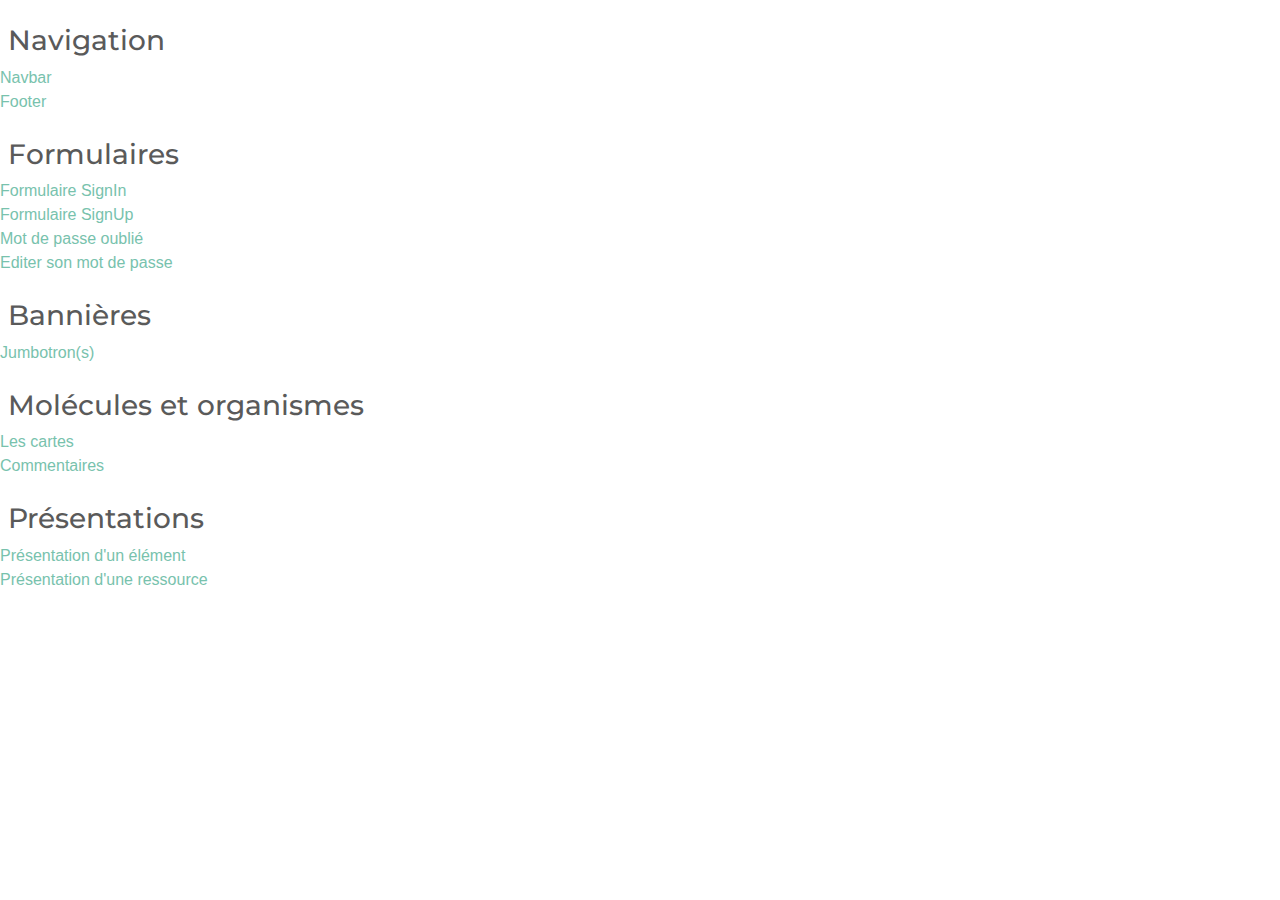
==== views/index.html @ 9034a7f6 "first commit" ====
<!DOCTYPE html>
<head>
  <meta charset="UTF-8">
  <title>Atomes et boules de molécules</title>
  <link rel="stylesheet" href="../stylesheets/style.css">
  <meta name="viewport" content="width=device-width, initial-scale=1.0">
</head>

<body>
<br>

  <h3>Navigation</h3>
  <a href="navbar.html">Navbar</a>
  <br>
  <a href="footer.html">Footer</a>
  <br><br>
  <h3>Formulaires</h3>
  <a href="signin.html">Formulaire SignIn</a>
  <br>
  <a href="signup.html">Formulaire SignUp</a>
  <br>
  <a href="password.html">Mot de passe oublié</a>
  <br>
  <a href="passwordchange.html">Editer son mot de passe</a>
  <br><br>

  <h3>Bannières</h3>
  <a href="banners.html">Jumbotron(s)</a>
  <br><br>
  <h3>Molécules et organismes</h3>
  <a href="cards.html">Les cartes</a>
  <br>
  <a href="comments.html">Commentaires</a>
  <br><br>
  <h3>Présentations</h3>
  <a href="elementpres.html">Présentation d'un élément</a>
  <br>
  <a href="ressourcepres.html">Présentation d'une ressource</a>





 <!-- Optional JavaScript -->
    <!-- jQuery first, then Popper.js, then Bootstrap JS -->
    <script src="https://code.jquery.com/jquery-3.3.1.slim.min.js" integrity="sha384-q8i/X+965DzO0rT7abK41JStQIAqVgRVzpbzo5smXKp4YfRvH+8abtTE1Pi6jizo" crossorigin="anonymous"></script>
    <script src="https://cdnjs.cloudflare.com/ajax/libs/popper.js/1.14.7/umd/popper.min.js" integrity="sha384-UO2eT0CpHqdSJQ6hJty5KVphtPhzWj9WO1clHTMGa3JDZwrnQq4sF86dIHNDz0W1" crossorigin="anonymous"></script>
    <script src="https://stackpath.bootstrapcdn.com/bootstrap/4.3.1/js/bootstrap.min.js" integrity="sha384-JjSmVgyd0p3pXB1rRibZUAYoIIy6OrQ6VrjIEaFf/nJGzIxFDsf4x0xIM+B07jRM" crossorigin="anonymous"></script>
  </body>
</html>
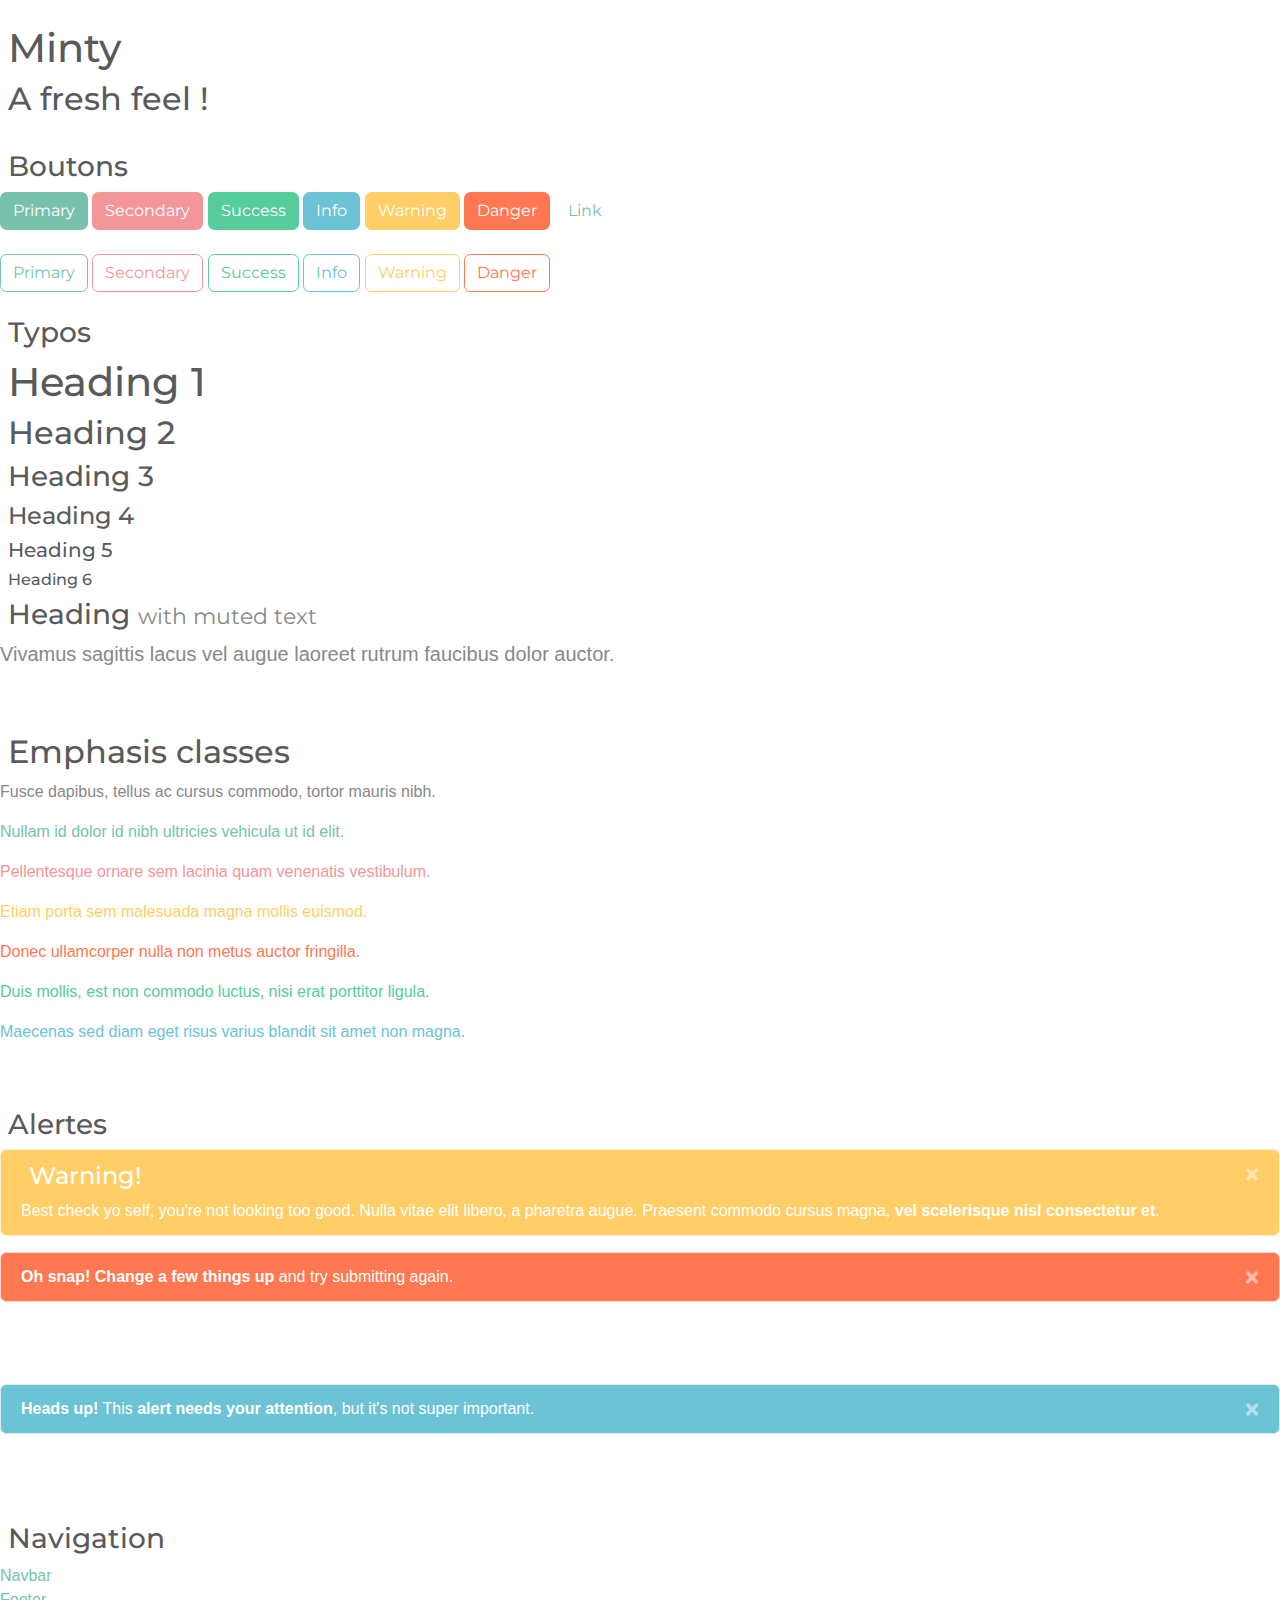
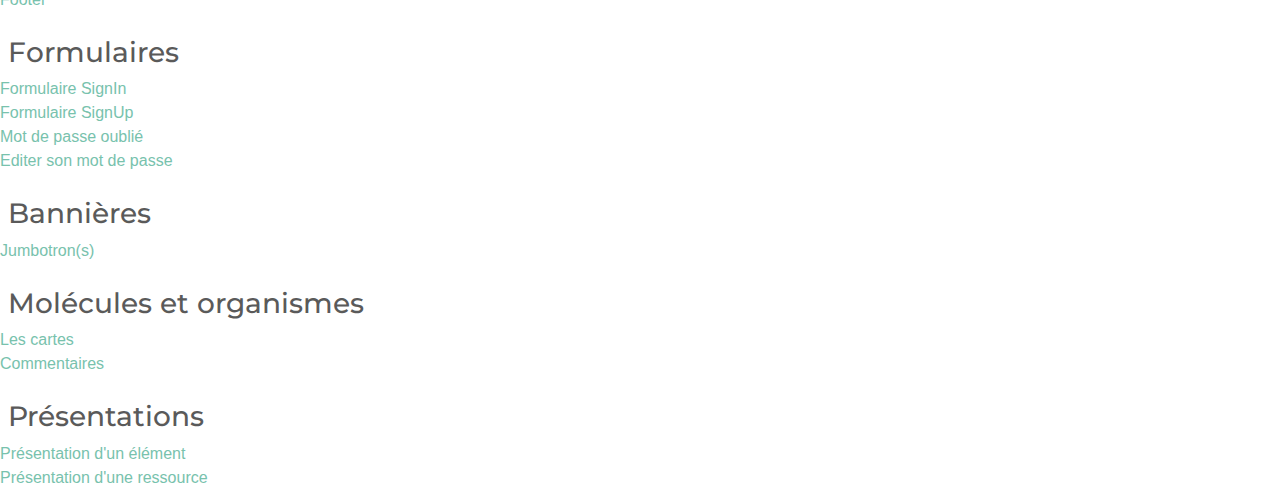
==== commit 8e7c4779: "ajout balise html fin" ====
--- a/views/index.html
+++ b/views/index.html
@@ -9,6 +9,81 @@
 <body>
 <br>
 
+
+
+<h1>Minty</h1>
+<h2>A fresh feel !</h2>
+<br>
+<h3>Boutons</h3>
+
+<button type="button" class="btn btn-primary">Primary</button>
+<button type="button" class="btn btn-secondary">Secondary</button>
+<button type="button" class="btn btn-success">Success</button>
+<button type="button" class="btn btn-info">Info</button>
+<button type="button" class="btn btn-warning">Warning</button>
+<button type="button" class="btn btn-danger">Danger</button>
+<button type="button" class="btn btn-link">Link</button>
+<br>
+<br>
+<button type="button" class="btn btn-outline-primary">Primary</button>
+<button type="button" class="btn btn-outline-secondary">Secondary</button>
+<button type="button" class="btn btn-outline-success">Success</button>
+<button type="button" class="btn btn-outline-info">Info</button>
+<button type="button" class="btn btn-outline-warning">Warning</button>
+<button type="button" class="btn btn-outline-danger">Danger</button>
+<br>
+<br>
+<h3>Typos</h3>
+<h1>Heading 1</h1>
+<h2>Heading 2</h2>
+<h3>Heading 3</h3>
+<h4>Heading 4</h4>
+<h5>Heading 5</h5>
+<h6>Heading 6</h6>
+<h3>
+  Heading
+  <small class="text-muted">with muted text</small>
+</h3>
+<p class="lead">Vivamus sagittis lacus vel augue laoreet rutrum faucibus dolor auctor.</p>
+<br>
+<br>
+<h2>Emphasis classes</h2>
+<p class="text-muted">Fusce dapibus, tellus ac cursus commodo, tortor mauris nibh.</p>
+<p class="text-primary">Nullam id dolor id nibh ultricies vehicula ut id elit.</p>
+<p class="text-secondary">Pellentesque ornare sem lacinia quam venenatis vestibulum.</p>
+<p class="text-warning">Etiam porta sem malesuada magna mollis euismod.</p>
+<p class="text-danger">Donec ullamcorper nulla non metus auctor fringilla.</p>
+<p class="text-success">Duis mollis, est non commodo luctus, nisi erat porttitor ligula.</p>
+<p class="text-info">Maecenas sed diam eget risus varius blandit sit amet non magna.</p>
+
+<br><br>
+<h3>Alertes</h3>
+
+<div class="alert alert-dismissible alert-warning">
+  <button type="button" class="close" data-dismiss="alert">&times;</button>
+  <h4 class="alert-heading">Warning!</h4>
+  <p class="mb-0">Best check yo self, you're not looking too good. Nulla vitae elit libero, a pharetra augue. Praesent commodo cursus magna, <a href="#" class="alert-link">vel scelerisque nisl consectetur et</a>.</p>
+</div>
+
+<div class="alert alert-dismissible alert-danger">
+  <button type="button" class="close" data-dismiss="alert">&times;</button>
+  <strong>Oh snap!</strong> <a href="#" class="alert-link">Change a few things up</a> and try submitting again.
+</div>
+
+<div class="alert alert-dismissible alert-suuccess">
+  <button type="button" class="close" data-dismiss="alert">&times;</button>
+  <strong>Well done!</strong> You successfully read <a href="#" class="alert-link">this important alert message</a>.
+</div>
+
+<div class="alert alert-dismissible alert-info">
+  <button type="button" class="close" data-dismiss="alert">&times;</button>
+  <strong>Heads up!</strong> This <a href="#" class="alert-link">alert needs your attention</a>, but it's not super important.
+</div>
+
+
+<br>
+<br>
+<br>
   <h3>Navigation</h3>
   <a href="navbar.html">Navbar</a>
   <br>
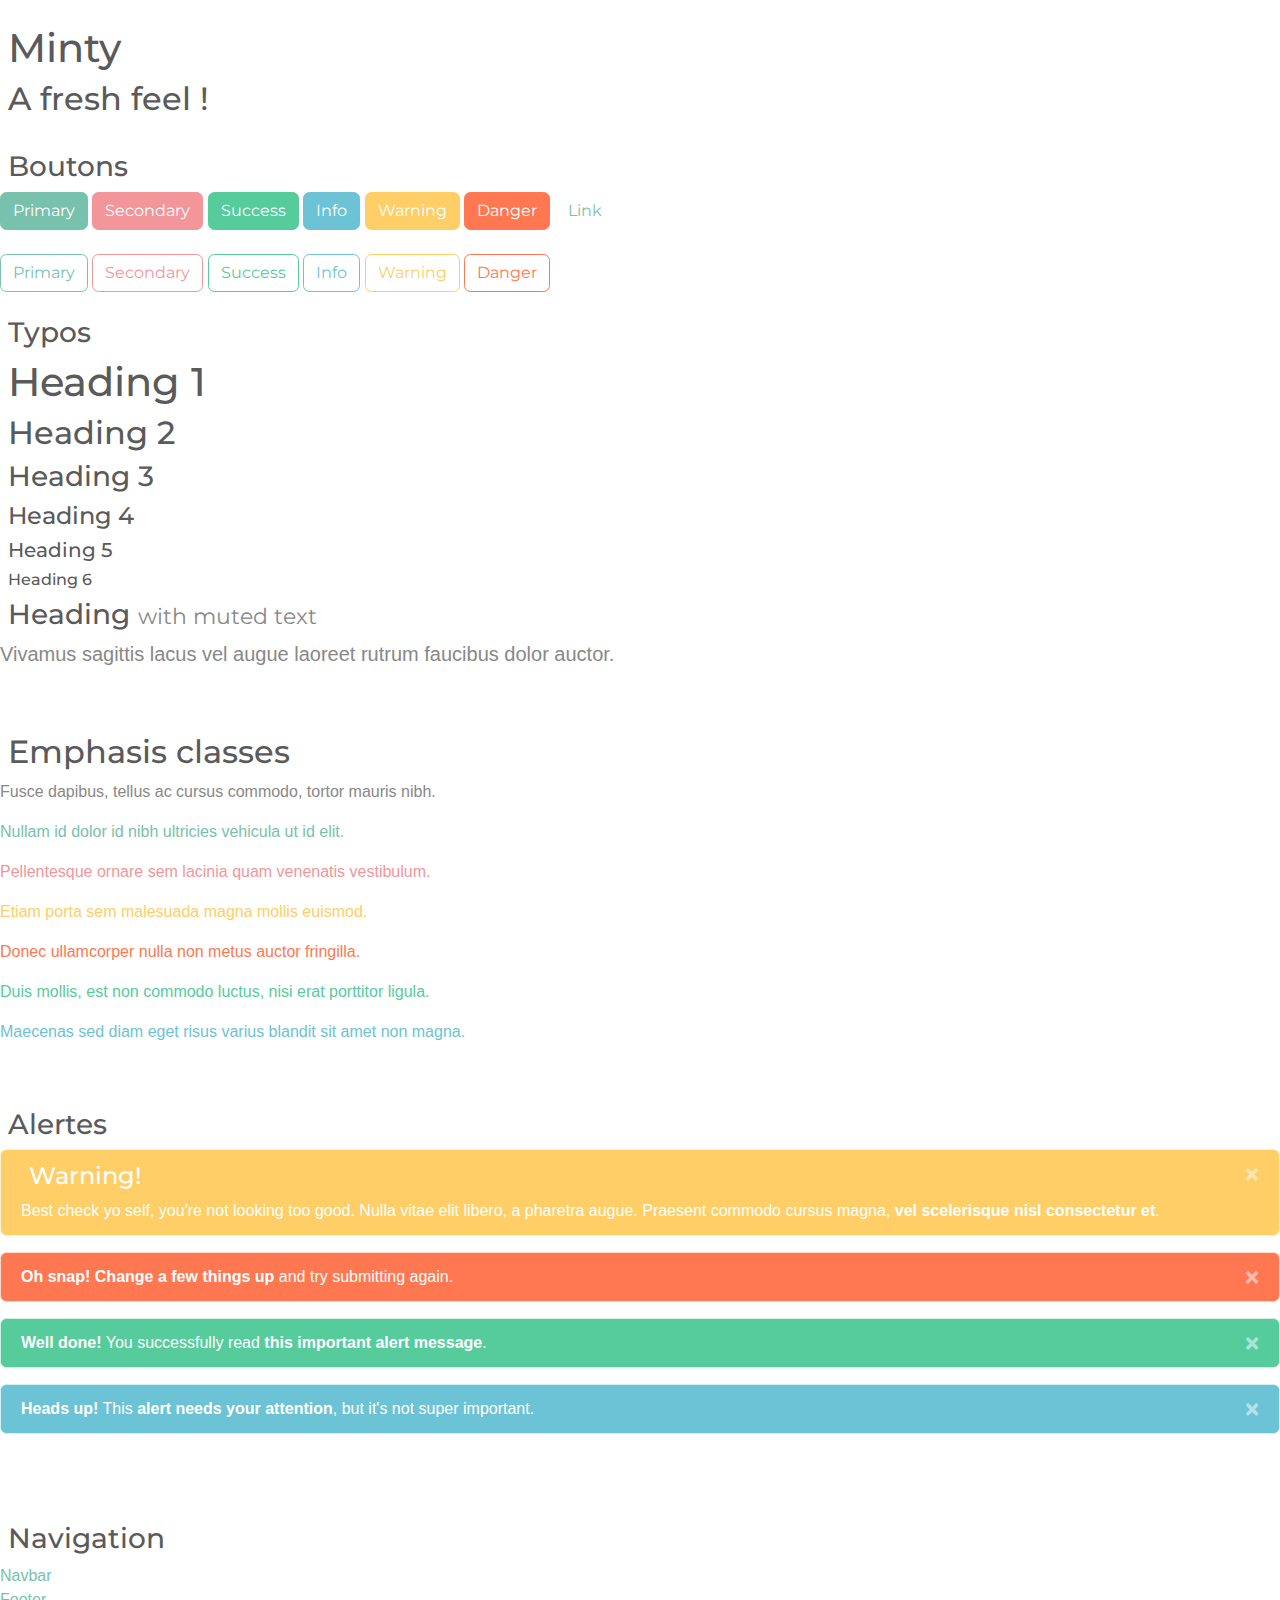
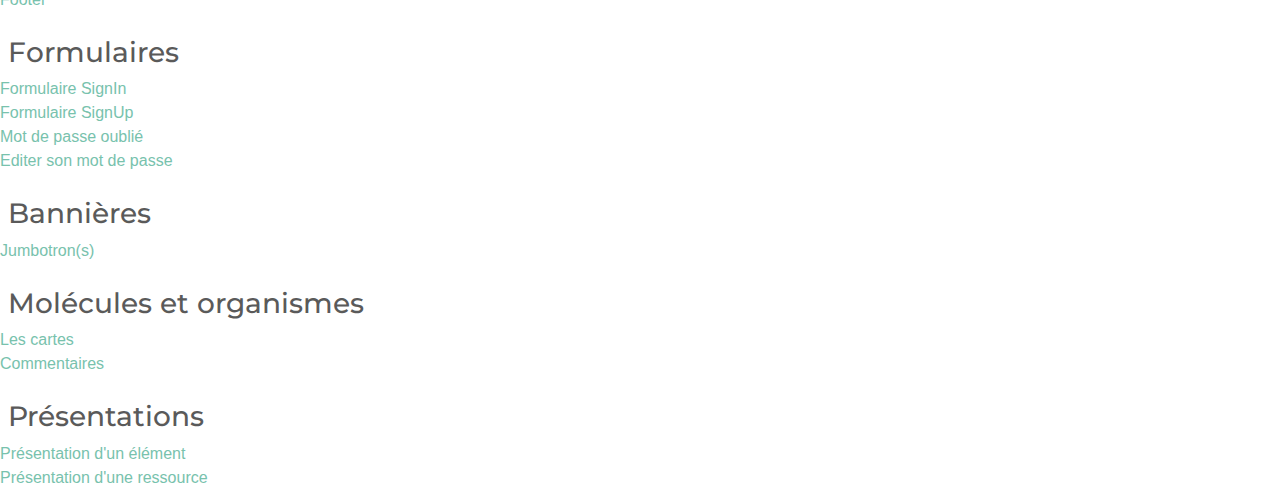
==== commit 4d1f66f6: "ajout balise html fin" ====
--- a/views/index.html
+++ b/views/index.html
@@ -70,7 +70,7 @@
   <strong>Oh snap!</strong> <a href="#" class="alert-link">Change a few things up</a> and try submitting again.
 </div>
 
-<div class="alert alert-dismissible alert-suuccess">
+<div class="alert alert-dismissible alert-success">
   <button type="button" class="close" data-dismiss="alert">&times;</button>
   <strong>Well done!</strong> You successfully read <a href="#" class="alert-link">this important alert message</a>.
 </div>
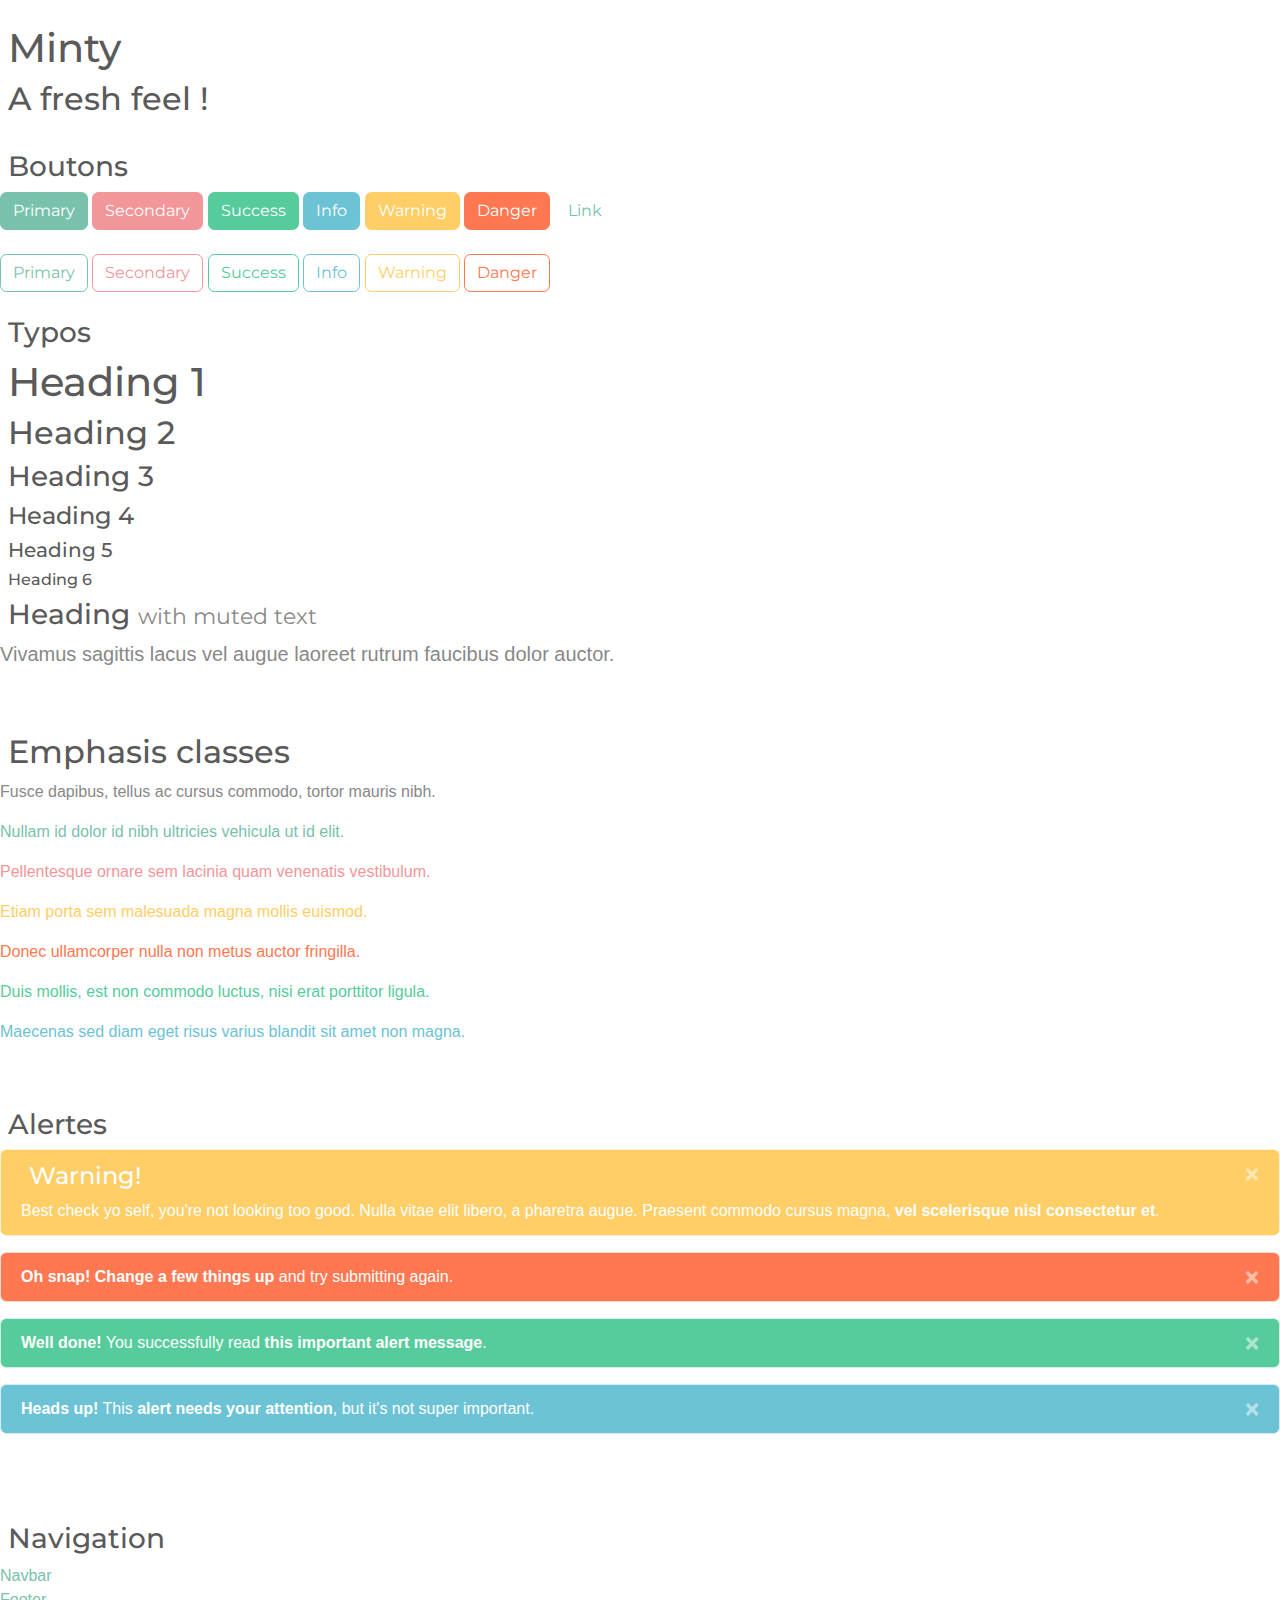
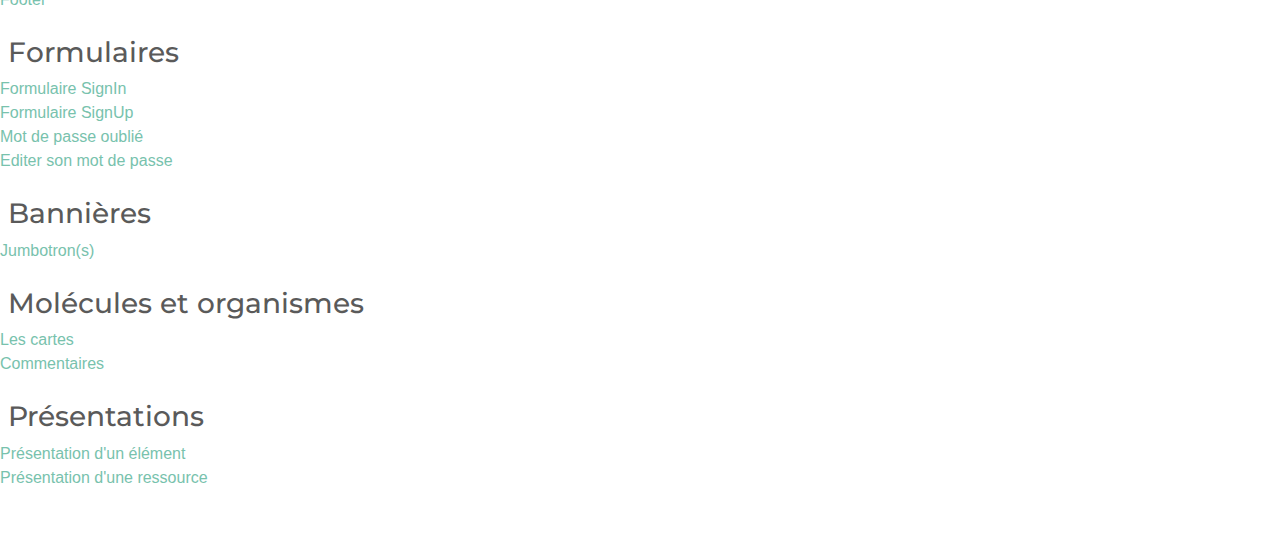
==== commit 0805ce5e: "ajout balise html fin" ====
--- a/views/index.html
+++ b/views/index.html
@@ -113,7 +113,9 @@
   <a href="ressourcepres.html">Présentation d'une ressource</a>
 
 
-
+  <br>
+  <br>
+  <br>
 
 
  <!-- Optional JavaScript -->
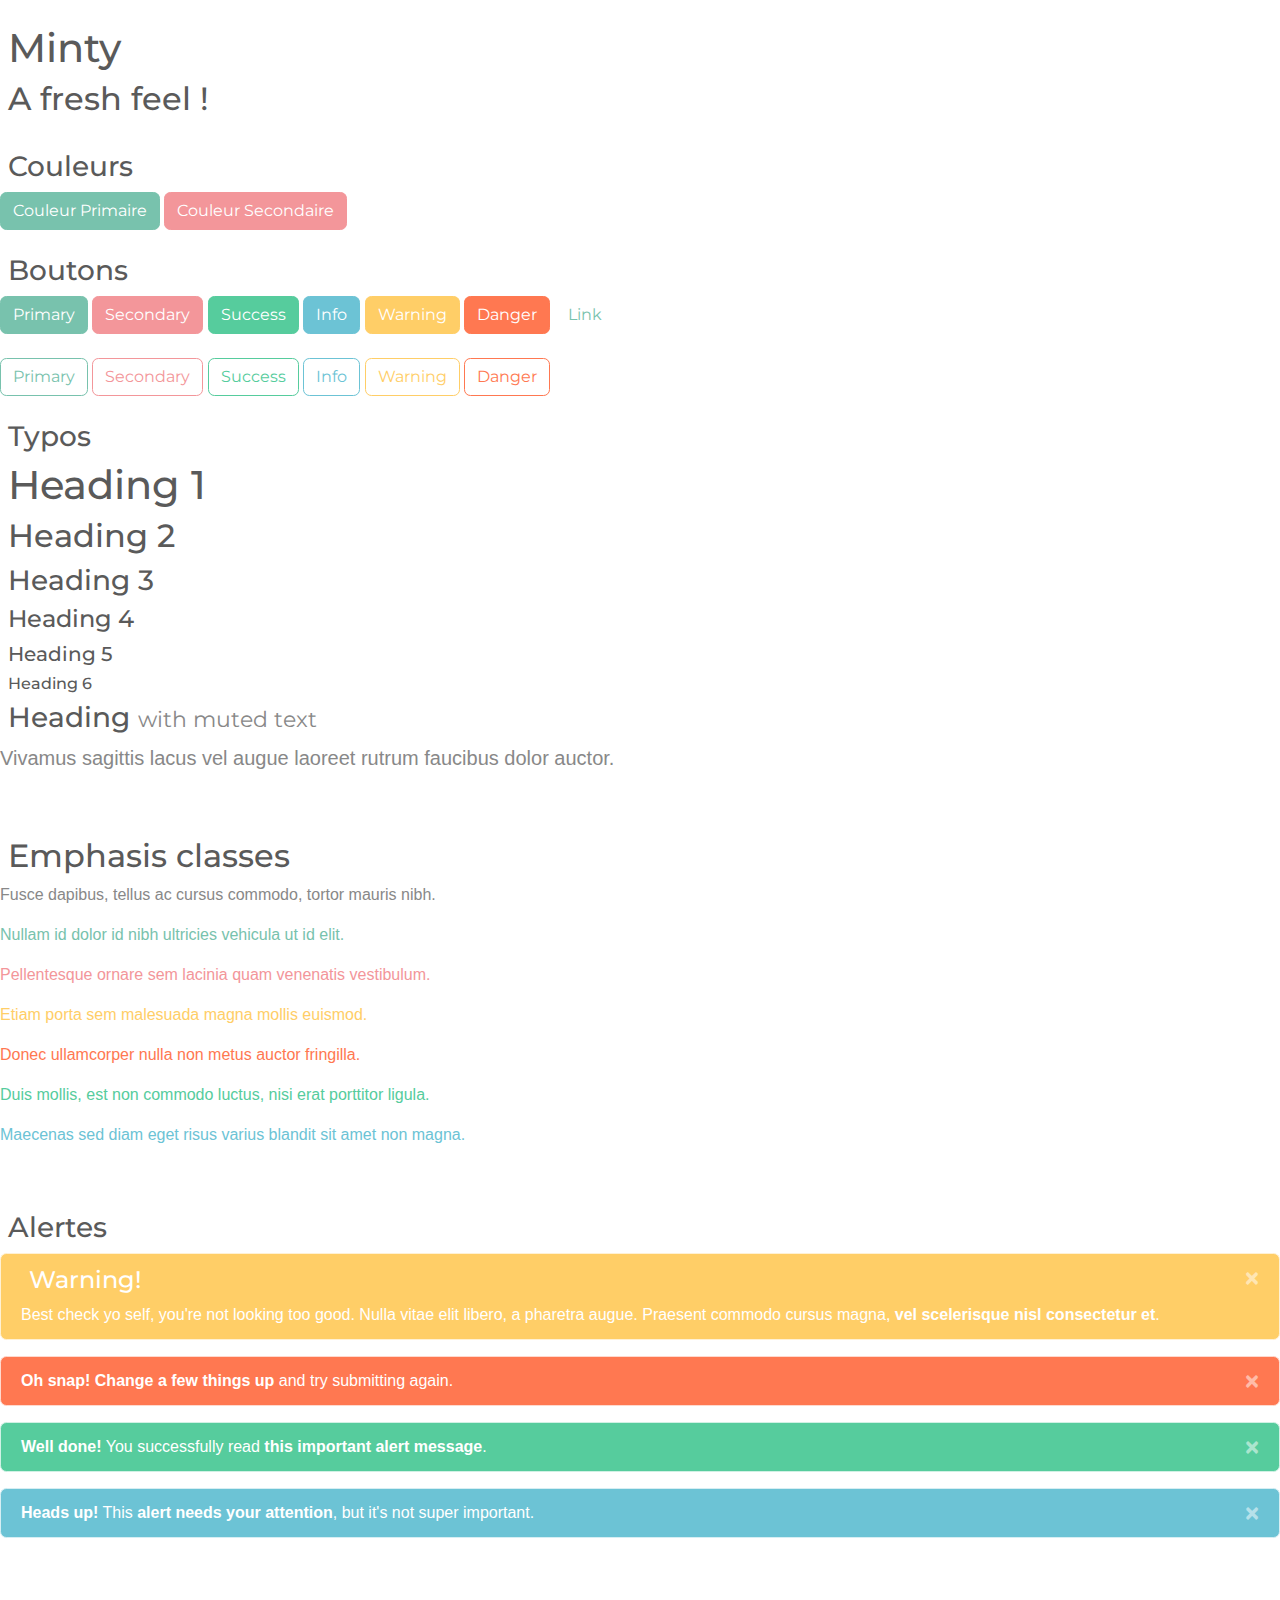
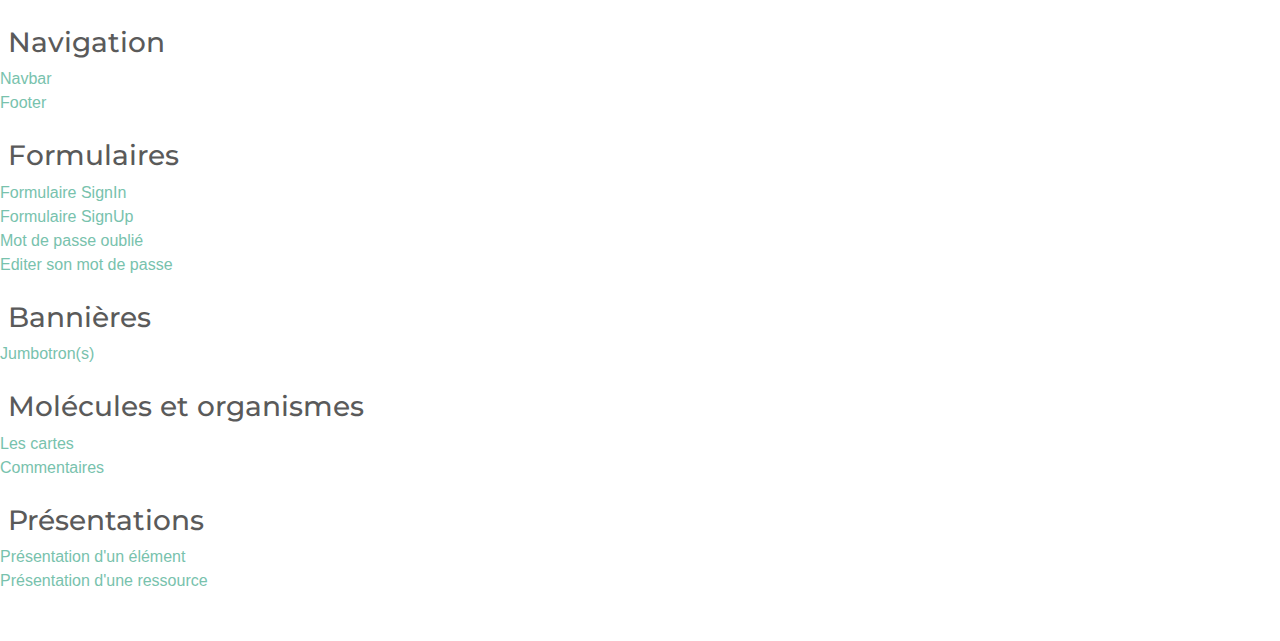
==== commit 03ecf56e: "ajout balise html fin" ====
--- a/views/index.html
+++ b/views/index.html
@@ -14,6 +14,13 @@
 <h1>Minty</h1>
 <h2>A fresh feel !</h2>
 <br>
+
+<h3>Couleurs</h3>
+
+<button type="button" class="btn btn-primary">Couleur Primaire</button>
+<button type="button" class="btn btn-secondary">Couleur Secondaire</button>
+
+<br><br>
 <h3>Boutons</h3>
 
 <button type="button" class="btn btn-primary">Primary</button>
